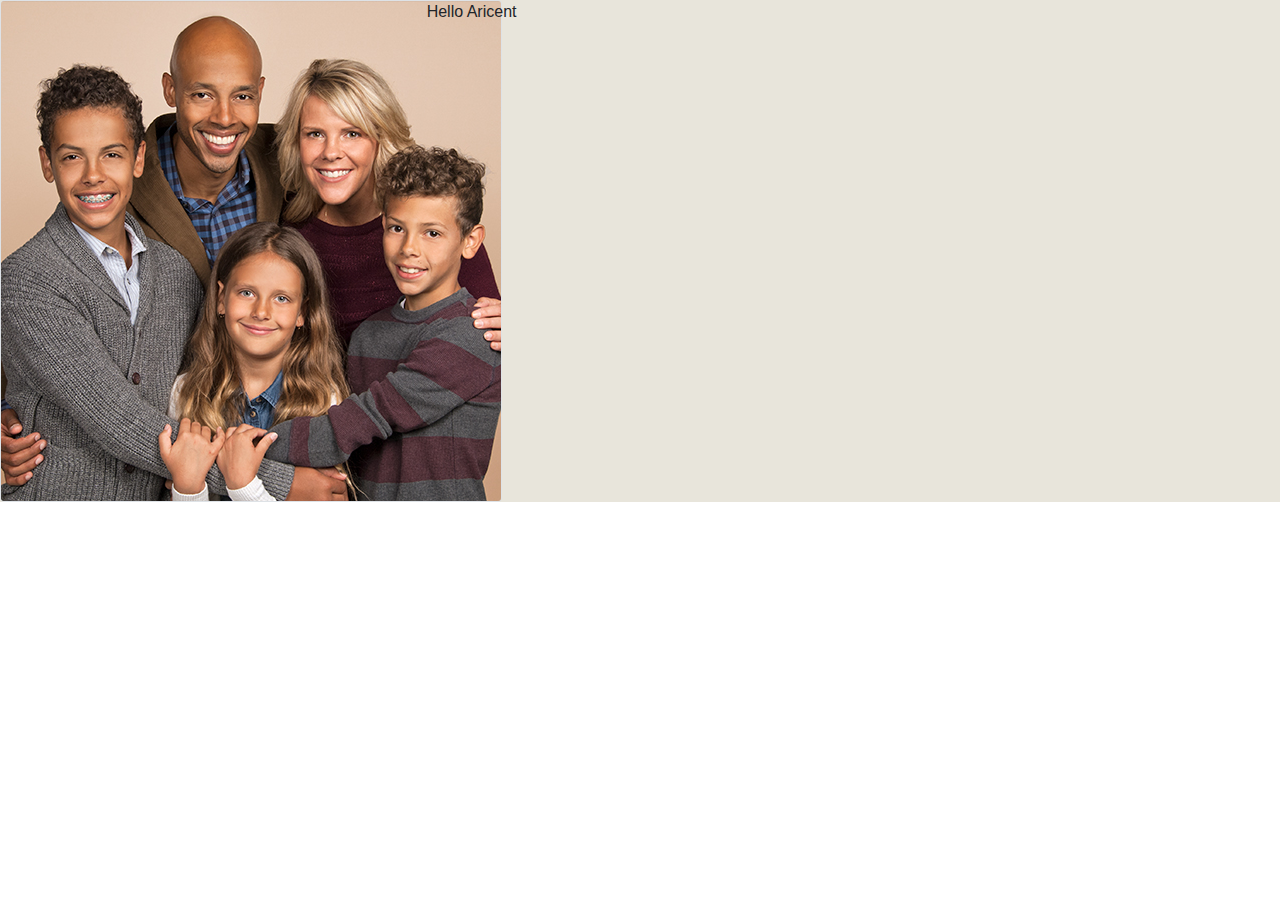
==== bootstrap_page.htm @ 2a59e264 "Bootstrap project" ====
<html>
<head>
	<meta name="viewport" content="width=device-width, initial-scale=1.0, user-scalable=no">
	<meta http_equiv="X-UA-Compatible" Contents="IE=edge">
	<link rel="stylesheet" type="text/css" href="https://stackpath.bootstrapcdn.com/bootstrap/4.1.1/css/bootstrap.min.css">
	<title>My blog application</title>
	<link rel="stylesheet" href="bootstrap_page.css">
	<link rel="stylesheet" href="https://stackpath.bootstrapcdn.com/bootstrap/4.1.1/css/bootstrap.min.css" integrity="sha384-WskhaSGFgHYWDcbwN70/dfYBj47jz9qbsMId/iRN3ewGhXQFZCSftd1LZCfmhktB" crossorigin="anonymous">
	<style>
	.topper {
		background-color: #e8e5db;
	}
	
</style>

	</head>
	<body>
<div class="container-full">
	<div class="row no-gutters fixed-top topper">
		<div class="col-md-4 border-right border-secondary">
			<img src="fam.jpg" alt="Profile photo" class="border rounded"> 
		</div>
		<div class="col-md-8">
			Hello Aricent
		</div>
	</div>
</div>



		<script src="https://code.jquery.com/jquery-3.3.1.slim.min.js" integrity="sha384-q8i/X+965DzO0rT7abK41JStQIAqVgRVzpbzo5smXKp4YfRvH+8abtTE1Pi6jizo" crossorigin="anonymous"></script>
<script src="https://cdnjs.cloudflare.com/ajax/libs/popper.js/1.14.3/umd/popper.min.js" integrity="sha384-ZMP7rVo3mIykV+2+9J3UJ46jBk0WLaUAdn689aCwoqbBJiSnjAK/l8WvCWPIPm49" crossorigin="anonymous"></script>
<script src="https://stackpath.bootstrapcdn.com/bootstrap/4.1.1/js/bootstrap.min.js" integrity="sha384-smHYKdLADwkXOn1EmN1qk/HfnUcbVRZyYmZ4qpPea6sjB/pTJ0euyQp0Mk8ck+5T" crossorigin="anonymous"></script>
	</body>
</html>
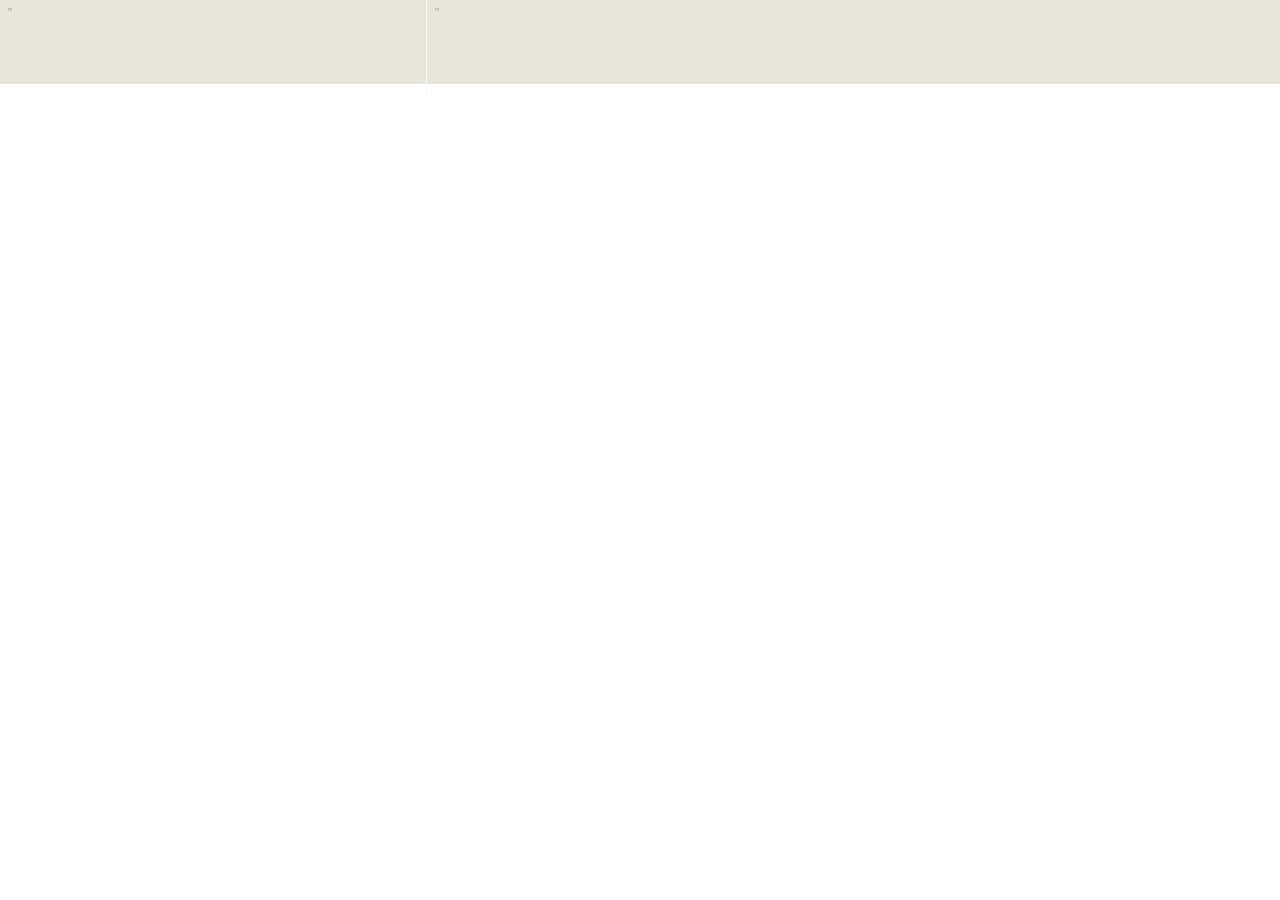
==== commit 88f9a662: "Today's commit" ====
--- a/bootstrap_page.htm
+++ b/bootstrap_page.htm
@@ -10,22 +10,39 @@
 	.topper {
 		background-color: #e8e5db;
 	}
+
+	.rop {
+		width: 10%;
+		height: 4%;
+	}
+	.tor {
+		height: 4%;
+		width: 5%;
+	}
+	.tar {
+		color: transparent;
+	}
+
 	
 </style>
 
 	</head>
 	<body>
-<div class="container-full">
-	<div class="row no-gutters fixed-top topper">
-		<div class="col-md-4 border-right border-secondary">
-			<img src="fam.jpg" alt="Profile photo" class="border rounded"> 
+<div class="container-full fixed-top">
+	<div class="row no-gutters topper">
+		<div class="col-md-4 border-right border-light d-flex flex-row justify-content-between p-2">
+			<img src="wor.png" alt="Profile photo" class="rop"> 
 		</div>
-		<div class="col-md-8">
-			Hello Aricent
+		<div class="col-md-8 d-flex flex-row justify-content-between p-2">
+			<img src="wor.png" alt="Profile photo" class="tor"> 
 		</div>
 	</div>
+	<div class="row no-gutters">
+		<div class="col-md-4 border-right border-light d-flex flex-row justify-content-between p-2">
+		</div>
+		
+	</div>
 </div>
-
 
 
 		<script src="https://code.jquery.com/jquery-3.3.1.slim.min.js" integrity="sha384-q8i/X+965DzO0rT7abK41JStQIAqVgRVzpbzo5smXKp4YfRvH+8abtTE1Pi6jizo" crossorigin="anonymous"></script>
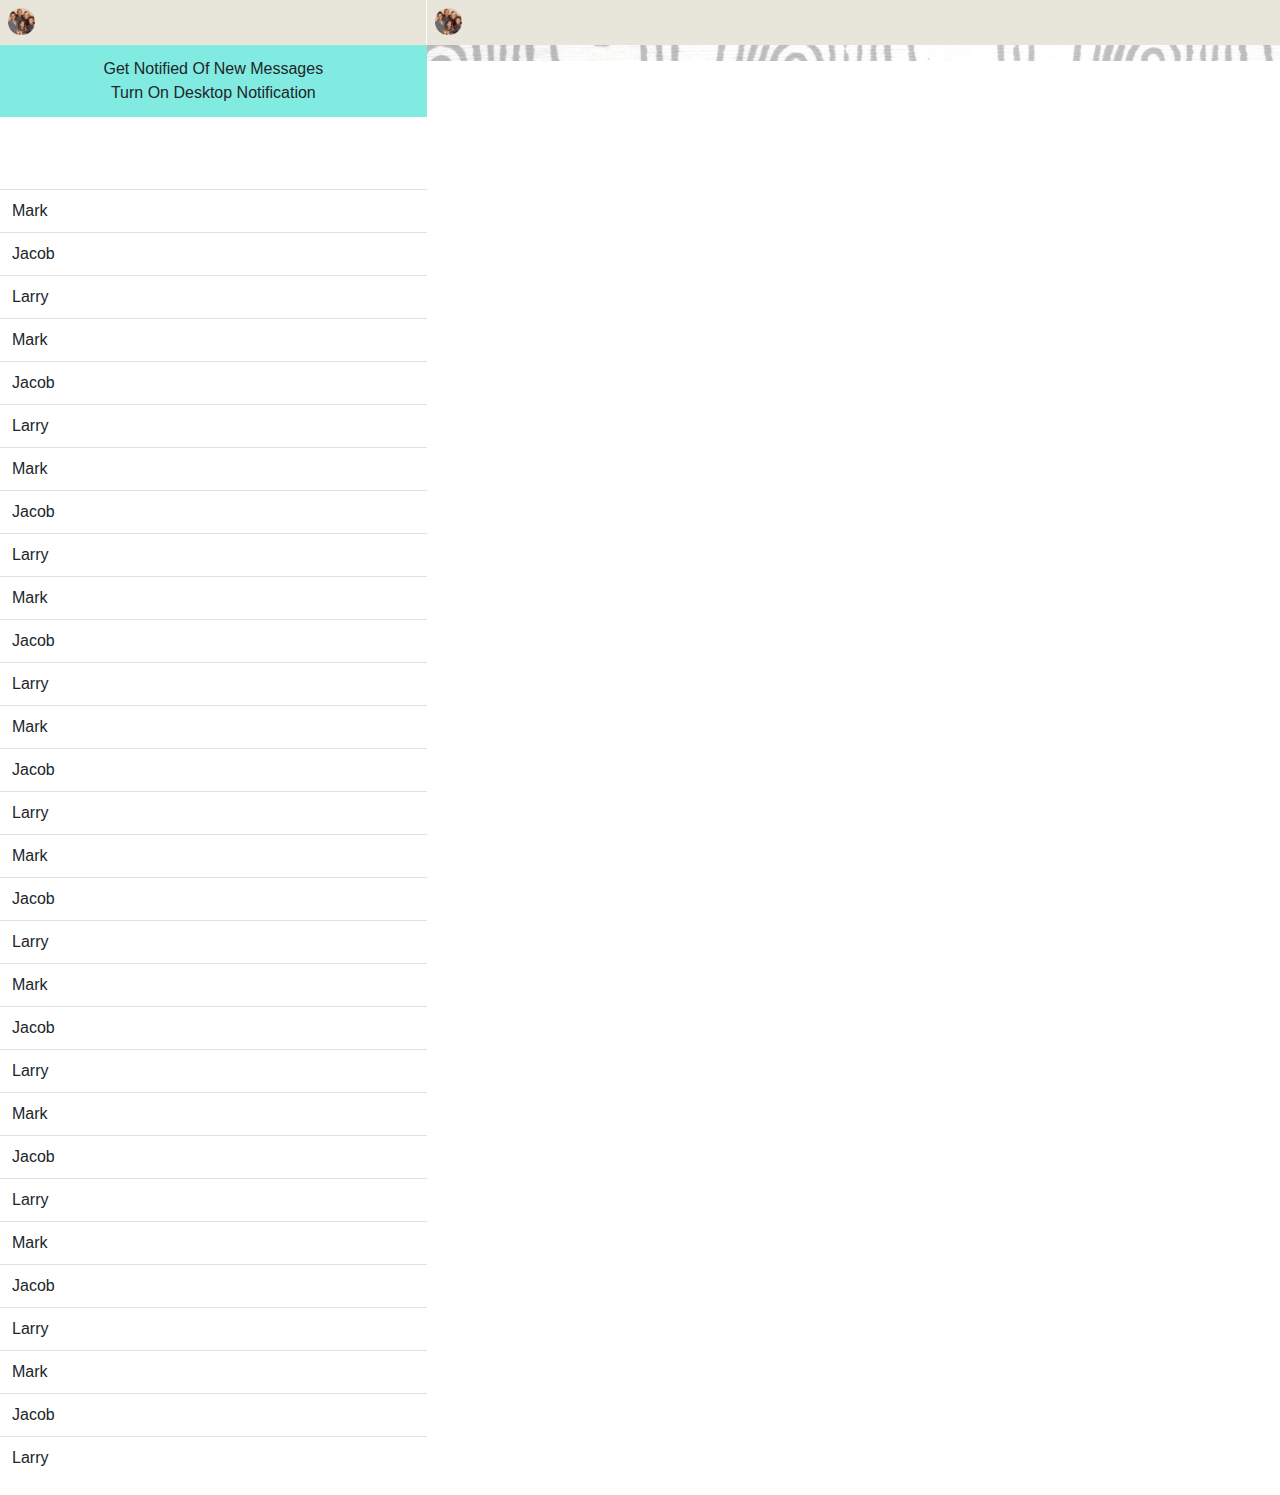
==== commit d0261b5d: "Latest commit" ====
--- a/bootstrap_page.htm
+++ b/bootstrap_page.htm
@@ -6,21 +6,39 @@
 	<title>My blog application</title>
 	<link rel="stylesheet" href="bootstrap_page.css">
 	<link rel="stylesheet" href="https://stackpath.bootstrapcdn.com/bootstrap/4.1.1/css/bootstrap.min.css" integrity="sha384-WskhaSGFgHYWDcbwN70/dfYBj47jz9qbsMId/iRN3ewGhXQFZCSftd1LZCfmhktB" crossorigin="anonymous">
+	<link rel="stylesheet" href="https://use.fontawesome.com/releases/v5.1.0/css/all.css" integrity="sha384-lKuwvrZot6UHsBSfcMvOkWwlCMgc0TaWr+30HWe3a4ltaBwTZhyTEggF5tJv8tbt" crossorigin="anonymous">
 	<style>
 	.topper {
 		background-color: #e8e5db;
+		height: 5vh;
 	}
 
 	.rop {
-		width: 10%;
-		height: 4%;
+		width: auto;
+		height: 3vh;
 	}
 	.tor {
-		height: 4%;
-		width: 5%;
+		height: 3vh;
+		width: auto;
 	}
 	.tar {
 		color: transparent;
+	}
+	.tota {
+		height: calc(100% - 5vh);
+		overflow: auto;
+		background-image: url("texture.jpg");
+		background-repeat: no-repeat;
+		background-size: cover;
+	}
+	.ropa {
+		height: 8vh;
+		background-color: #81ebe2;
+	}
+	.topa {
+		height: calc(100% - 5vh - 8vh - 8vh);
+		overflow: auto;
+
 	}
 
 	
@@ -28,21 +46,142 @@
 
 	</head>
 	<body>
-<div class="container-full fixed-top">
+<div class="container-full">
 	<div class="row no-gutters topper">
 		<div class="col-md-4 border-right border-light d-flex flex-row justify-content-between p-2">
 			<img src="wor.png" alt="Profile photo" class="rop"> 
+			<span class="glyphicons glyphicons-roundabout"></span>
+			<span class="glyphicon glyphicon-asterisk"></span>
 		</div>
 		<div class="col-md-8 d-flex flex-row justify-content-between p-2">
 			<img src="wor.png" alt="Profile photo" class="tor"> 
 		</div>
 	</div>
 	<div class="row no-gutters">
-		<div class="col-md-4 border-right border-light d-flex flex-row justify-content-between p-2">
+		<div class="col-md-4 ">
+			<div class="container-full">
+				<div class="row no-gutters">
+					<div class="col-md-12 ropa d-flex flex-column justify-content-center align-items-center text-capitalize">
+						
+				  <div><i class="fas fa-bell-slash"></i>Get notified of new messages</div>
+				   <div>Turn on desktop notification</div>
+				</div>
+				</div>
+				<div class="row no-gutters">
+					<div class="col-md-12 bg-white ropa">
+					</div>
+				</div>
+				<div class="row no-gutters">
+					<div class="col-md-12 topa">
+						
+
+<table class="table table-hover table-borderless">
+    <tr>
+      <td>Mark</td>
+    </tr>
+    <tr>
+      <td>Jacob</td>
+    </tr>
+    <tr>
+      <td>Larry</td>
+    </tr>
+      <tr>
+      <td>Mark</td>
+    </tr>
+    <tr>
+      <td>Jacob</td>
+    </tr>
+    <tr>
+      <td>Larry</td>
+    </tr>
+      <tr>
+      <td>Mark</td>
+    </tr>
+    <tr>
+      <td>Jacob</td>
+    </tr>
+    <tr>
+      <td>Larry</td>
+    </tr>
+      <tr>
+      <td>Mark</td>
+    </tr>
+    <tr>
+      <td>Jacob</td>
+    </tr>
+    <tr>
+      <td>Larry</td>
+    </tr>
+      <tr>
+      <td>Mark</td>
+    </tr>
+    <tr>
+      <td>Jacob</td>
+    </tr>
+    <tr>
+      <td>Larry</td>
+    </tr>
+      <tr>
+      <td>Mark</td>
+    </tr>
+    <tr>
+      <td>Jacob</td>
+    </tr>
+    <tr>
+      <td>Larry</td>
+    </tr>
+      <tr>
+      <td>Mark</td>
+    </tr>
+    <tr>
+      <td>Jacob</td>
+    </tr>
+    <tr>
+      <td>Larry</td>
+    </tr>
+      <tr>
+      <td>Mark</td>
+    </tr>
+    <tr>
+      <td>Jacob</td>
+    </tr>
+    <tr>
+      <td>Larry</td>
+    </tr>
+      <tr>
+      <td>Mark</td>
+    </tr>
+    <tr>
+      <td>Jacob</td>
+    </tr>
+    <tr>
+      <td>Larry</td>
+    </tr>
+      <tr>
+      <td>Mark</td>
+    </tr>
+    <tr>
+      <td>Jacob</td>
+    </tr>
+    <tr>
+      <td>Larry</td>
+    </tr>
+</table>
+
+
+
+
+					</div>
+				</div>
+			</div>
 		</div>
-		
+		<div class="col-md-8 p-2 tota">
+			
+		</div>
+
+</div>
+
 	</div>
-</div>
 
 
 		<script src="https://code.jquery.com/jquery-3.3.1.slim.min.js" integrity="sha384-q8i/X+965DzO0rT7abK41JStQIAqVgRVzpbzo5smXKp4YfRvH+8abtTE1Pi6jizo" crossorigin="anonymous"></script>
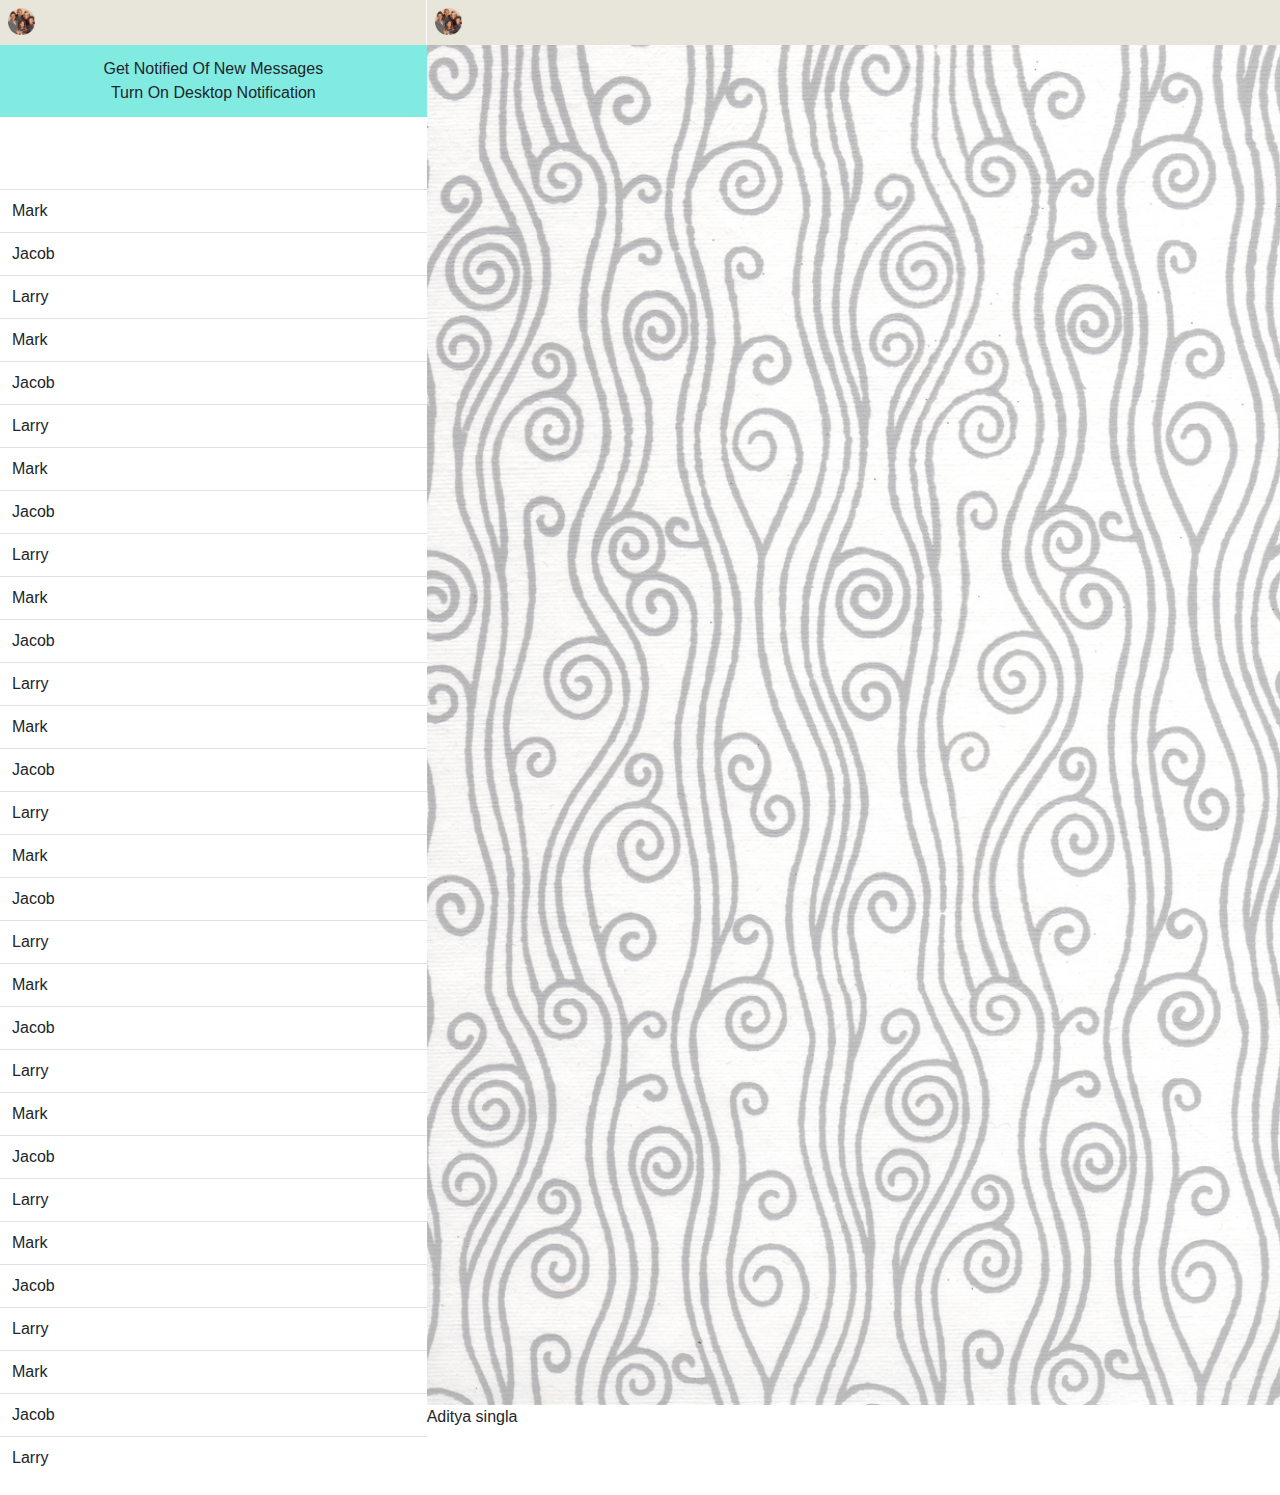
==== commit ad3ab66c: "Added bottom right box" ====
--- a/bootstrap_page.htm
+++ b/bootstrap_page.htm
@@ -25,8 +25,8 @@
 		color: transparent;
 	}
 	.tota {
-		height: calc(100% - 5vh);
-		overflow: auto;
+		height: calc(100% - 5vh - 5vh);
+		overflow-y: scroll;
 		background-image: url("texture.jpg");
 		background-repeat: no-repeat;
 		background-size: cover;
@@ -37,8 +37,11 @@
 	}
 	.topa {
 		height: calc(100% - 5vh - 8vh - 8vh);
-		overflow: auto;
-
+		overflow-y: scroll;
+
+	}
+	.roti {
+		height: 5vh;
 	}
 
 	
@@ -175,8 +178,20 @@
 				</div>
 			</div>
 		</div>
-		<div class="col-md-8 p-2 tota">
-			
+		<div class="col-md-8">
+			<div class="container-full">
+				<div class="row no-gutters tota">
+					<div class="col-md-12">
+
+					</div>
+
+				</div>
+				<div class="row no-gutters roti">
+					<div class="col-md-12">
+						Aditya singla
+					</div>
+				</div>
+			</div>
 		</div>
 
 </div>
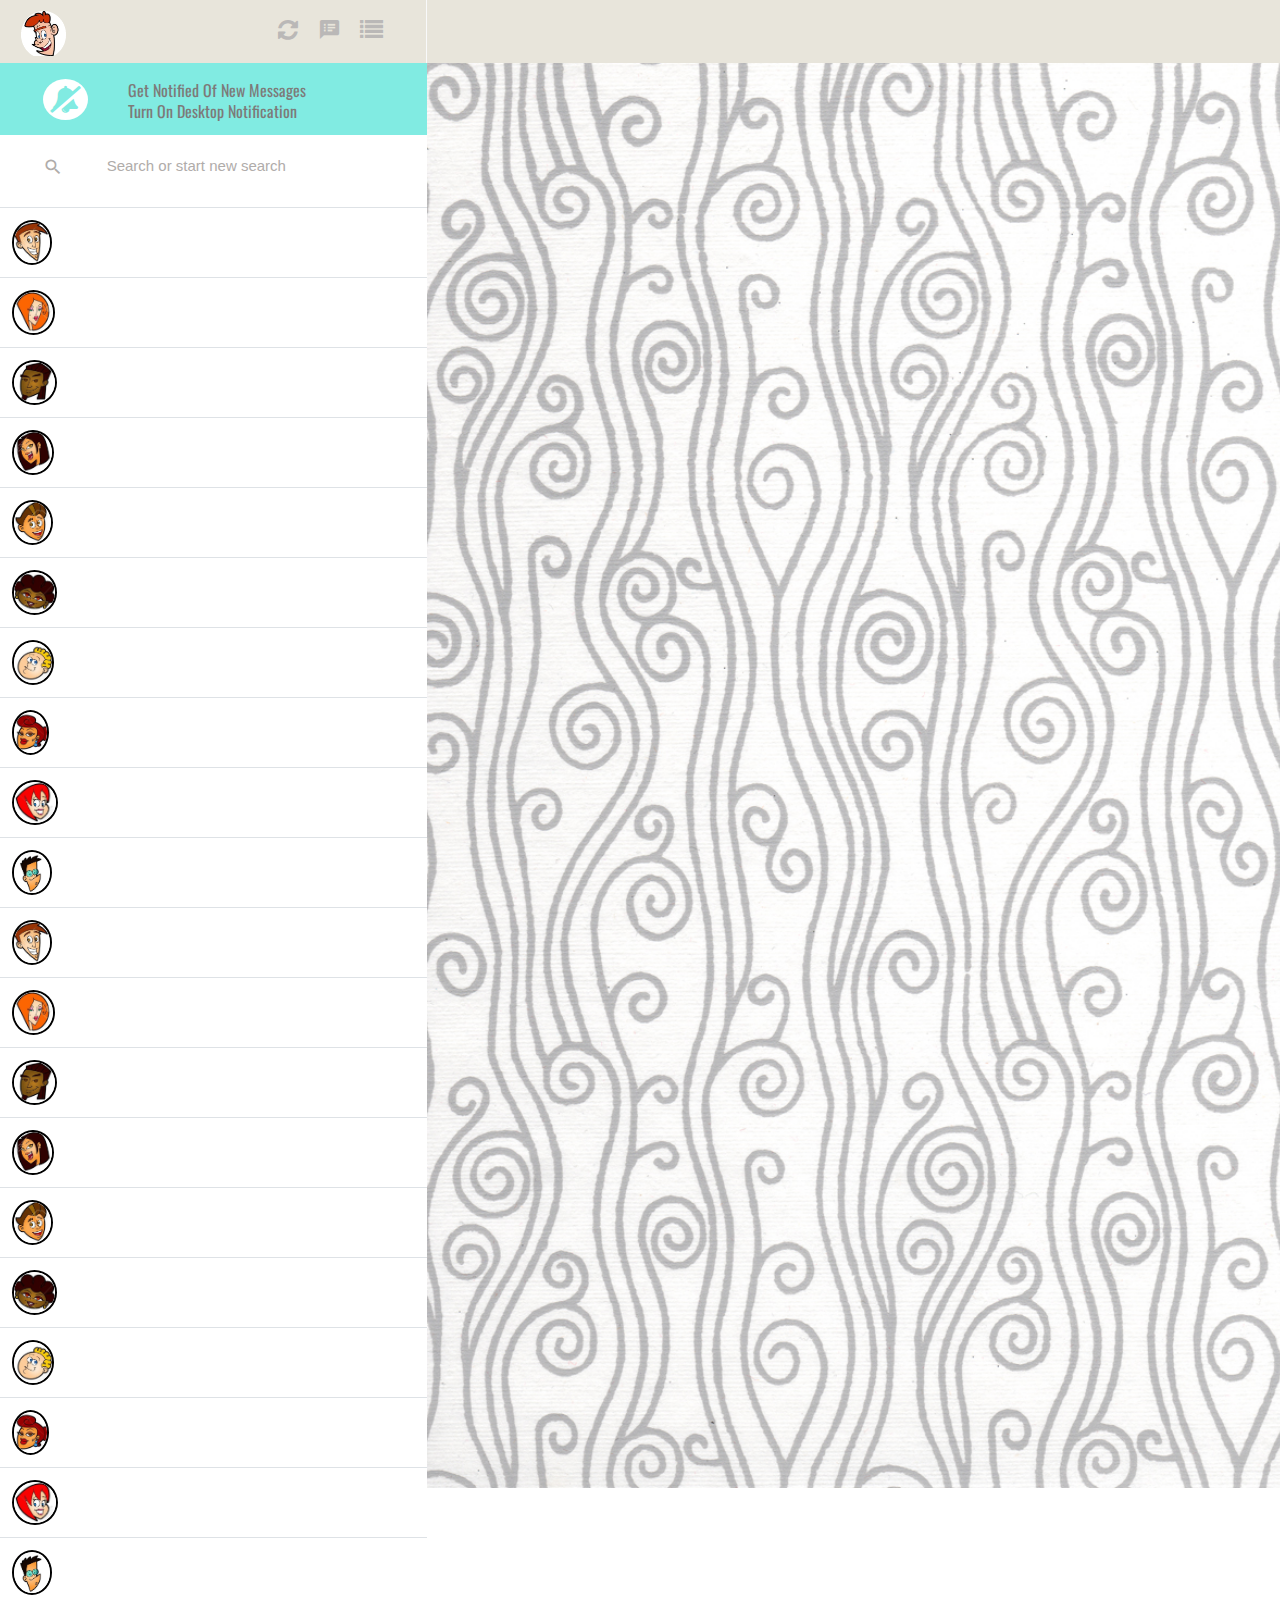
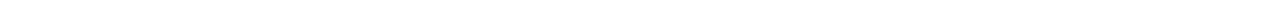
==== commit 0c683254: "Added profiles" ====
--- a/bootstrap_page.htm
+++ b/bootstrap_page.htm
@@ -6,16 +6,26 @@
 	<title>My blog application</title>
 	<link rel="stylesheet" href="bootstrap_page.css">
 	<link rel="stylesheet" href="https://stackpath.bootstrapcdn.com/bootstrap/4.1.1/css/bootstrap.min.css" integrity="sha384-WskhaSGFgHYWDcbwN70/dfYBj47jz9qbsMId/iRN3ewGhXQFZCSftd1LZCfmhktB" crossorigin="anonymous">
-	<link rel="stylesheet" href="https://use.fontawesome.com/releases/v5.1.0/css/all.css" integrity="sha384-lKuwvrZot6UHsBSfcMvOkWwlCMgc0TaWr+30HWe3a4ltaBwTZhyTEggF5tJv8tbt" crossorigin="anonymous">
+<link rel="stylesheet" href="https://cdnjs.cloudflare.com/ajax/libs/font-awesome/4.7.0/css/font-awesome.min.css">
+	<link href="https://fonts.googleapis.com/css?family=Oswald" rel="stylesheet">
+	<link href="https://fonts.googleapis.com/icon?family=Material+Icons" rel="stylesheet">
+	<link href="https://fonts.googleapis.com/icon?family=Material+Icons" rel="stylesheet">
+	<link rel="stylesheet" href="https://cdnjs.cloudflare.com/ajax/libs/font-awesome/4.7.0/css/font-awesome.min.css">
 	<style>
 	.topper {
 		background-color: #e8e5db;
-		height: 5vh;
+		height: 7vh;
 	}
 
 	.rop {
 		width: auto;
-		height: 3vh;
+		height: 5vh;
+	}
+	.kop {
+		width: auto;
+		height: 5vh;
+		border-radius: 50%; 
+		border: solid 2px black;
 	}
 	.tor {
 		height: 3vh;
@@ -25,7 +35,7 @@
 		color: transparent;
 	}
 	.tota {
-		height: calc(100% - 5vh - 5vh);
+		height: calc(100% - 7vh - 8vh);
 		overflow-y: scroll;
 		background-image: url("texture.jpg");
 		background-repeat: no-repeat;
@@ -36,12 +46,17 @@
 		background-color: #81ebe2;
 	}
 	.topa {
-		height: calc(100% - 5vh - 8vh - 8vh);
+		height: calc(100% - 7vh - 8vh - 8vh);
 		overflow-y: scroll;
 
 	}
 	.roti {
-		height: 5vh;
+		height: 8vh;
+	}
+
+	.hot {
+		font-family: 'Oswald', sans-serif;
+
 	}
 
 	
@@ -51,27 +66,28 @@
 	<body>
 <div class="container-full">
 	<div class="row no-gutters topper">
-		<div class="col-md-4 border-right border-light d-flex flex-row justify-content-between p-2">
-			<img src="wor.png" alt="Profile photo" class="rop"> 
-			<span class="glyphicons glyphicons-roundabout"></span>
-			<span class="glyphicon glyphicon-asterisk"></span>
+		<div class="col-md-4 border-right border-light d-flex flex-row justify-content-between  p-2 position-relative">
+			<img src="self.gif" alt="Profile photo" class="rop position-absolute" style="left: 5%; top: 18%;"> 
+			<i class="fa fa-refresh position-absolute" style="font-size:23px; color: #bab8b7;top:28%; right: 30%"></i>
+			<i class="material-icons position-absolute" style="font-size:23px;color: #bab8b7; top:28%; right: 20%;">speaker_notes</i>
+			<i class="fa fa-list position-absolute" style="font-size:23px;color: #bab8b7;top:28%; right: 10%"></i>
 		</div>
 		<div class="col-md-8 d-flex flex-row justify-content-between p-2">
-			<img src="wor.png" alt="Profile photo" class="tor"> 
 		</div>
 	</div>
 	<div class="row no-gutters">
 		<div class="col-md-4 ">
 			<div class="container-full">
 				<div class="row no-gutters">
-					<div class="col-md-12 ropa d-flex flex-column justify-content-center align-items-center text-capitalize">
+					<div class="col-md-12 ropa d-flex flex-column justify-content-center align-items-center position-relative text-capitalize hot">
 						
-				  <div><i class="fas fa-bell-slash"></i>Get notified of new messages</div>
-				   <div>Turn on desktop notification</div>
+				 <i class="fa fa-bell-slash position-absolute" style="border-radius: 50%; background-color: white; color: #81ebe2 ;top:22%; left: 10%; font-size: 27px; padding: 7px;"></i> <div class="position-absolute" style="top: 21%; left:30%; color: #7d7a79">Get notified of new messages</div>
+				   <div class="position-absolute" style="top: 50%; left:30%; color: #7d7a79;">Turn on desktop notification</div>
 				</div>
 				</div>
 				<div class="row no-gutters">
-					<div class="col-md-12 bg-white ropa">
+					<div class="col-md-12 bg-white ropa position-relative">
+						<i class="material-icons position-absolute" style="font-size:20px; color: #b0acaa; top: 30%; left: 10%;">search</i> <div class="position-absolute" style="left: 25%; top: 28%; font-size: 15px; color: #b0acaa"> Search or start new search</div>
 					</div>
 				</div>
 				<div class="row no-gutters">
@@ -80,95 +96,66 @@
 
 <table class="table table-hover table-borderless">
     <tr>
-      <td>Mark</td>
+      <td><img class="kop" style="" src="p1.gif"></td>
     </tr>
     <tr>
-      <td>Jacob</td>
+      <td><img class="kop" style="" src="p2.gif"></td>
     </tr>
     <tr>
-      <td>Larry</td>
+      <td><img class="kop" style="" src="p3.gif"></td>
     </tr>
       <tr>
-      <td>Mark</td>
+      <td><img class="kop" style="" src="p4.gif"></td>
     </tr>
     <tr>
-      <td>Jacob</td>
+      <td><img class="kop" style="" src="p5.gif"></td>
     </tr>
     <tr>
-      <td>Larry</td>
+      <td><img class="kop" style="" src="p6.gif"></td>
     </tr>
       <tr>
-      <td>Mark</td>
+      <td><img class="kop" style="" src="p7.gif"></td>
     </tr>
     <tr>
-      <td>Jacob</td>
+      <td><img class="kop" style="" src="p8.gif"></td>
     </tr>
     <tr>
-      <td>Larry</td>
+      <td><img class="kop" style="" src="p9.gif"></td>
     </tr>
       <tr>
-      <td>Mark</td>
+      <td><img class="kop" style="" src="p10.gif"></td>
+    </tr>
+       <tr>
+      <td><img class="kop" style="" src="p1.gif"></td>
     </tr>
     <tr>
-      <td>Jacob</td>
+      <td><img class="kop" style="" src="p2.gif"></td>
     </tr>
     <tr>
-      <td>Larry</td>
+      <td><img class="kop" style="" src="p3.gif"></td>
     </tr>
       <tr>
-      <td>Mark</td>
+      <td><img class="kop" style="" src="p4.gif"></td>
     </tr>
     <tr>
-      <td>Jacob</td>
+      <td><img class="kop" style="" src="p5.gif"></td>
     </tr>
     <tr>
-      <td>Larry</td>
+      <td><img class="kop" style="" src="p6.gif"></td>
     </tr>
       <tr>
-      <td>Mark</td>
+      <td><img class="kop" style="" src="p7.gif"></td>
     </tr>
     <tr>
-      <td>Jacob</td>
+      <td><img class="kop" style="" src="p8.gif"></td>
     </tr>
     <tr>
-      <td>Larry</td>
+      <td><img class="kop" style="" src="p9.gif"></td>
     </tr>
       <tr>
-      <td>Mark</td>
+      <td><img class="kop" style="" src="p10.gif"></td>
     </tr>
-    <tr>
-      <td>Jacob</td>
-    </tr>
-    <tr>
-      <td>Larry</td>
-    </tr>
-      <tr>
-      <td>Mark</td>
-    </tr>
-    <tr>
-      <td>Jacob</td>
-    </tr>
-    <tr>
-      <td>Larry</td>
-    </tr>
-      <tr>
-      <td>Mark</td>
-    </tr>
-    <tr>
-      <td>Jacob</td>
-    </tr>
-    <tr>
-      <td>Larry</td>
-    </tr>
-      <tr>
-      <td>Mark</td>
-    </tr>
-    <tr>
-      <td>Jacob</td>
-    </tr>
-    <tr>
-      <td>Larry</td>
-    </tr>
+
 </table>
 
 
@@ -188,7 +175,7 @@
 				</div>
 				<div class="row no-gutters roti">
 					<div class="col-md-12">
-						Aditya singla
+					
 					</div>
 				</div>
 			</div>
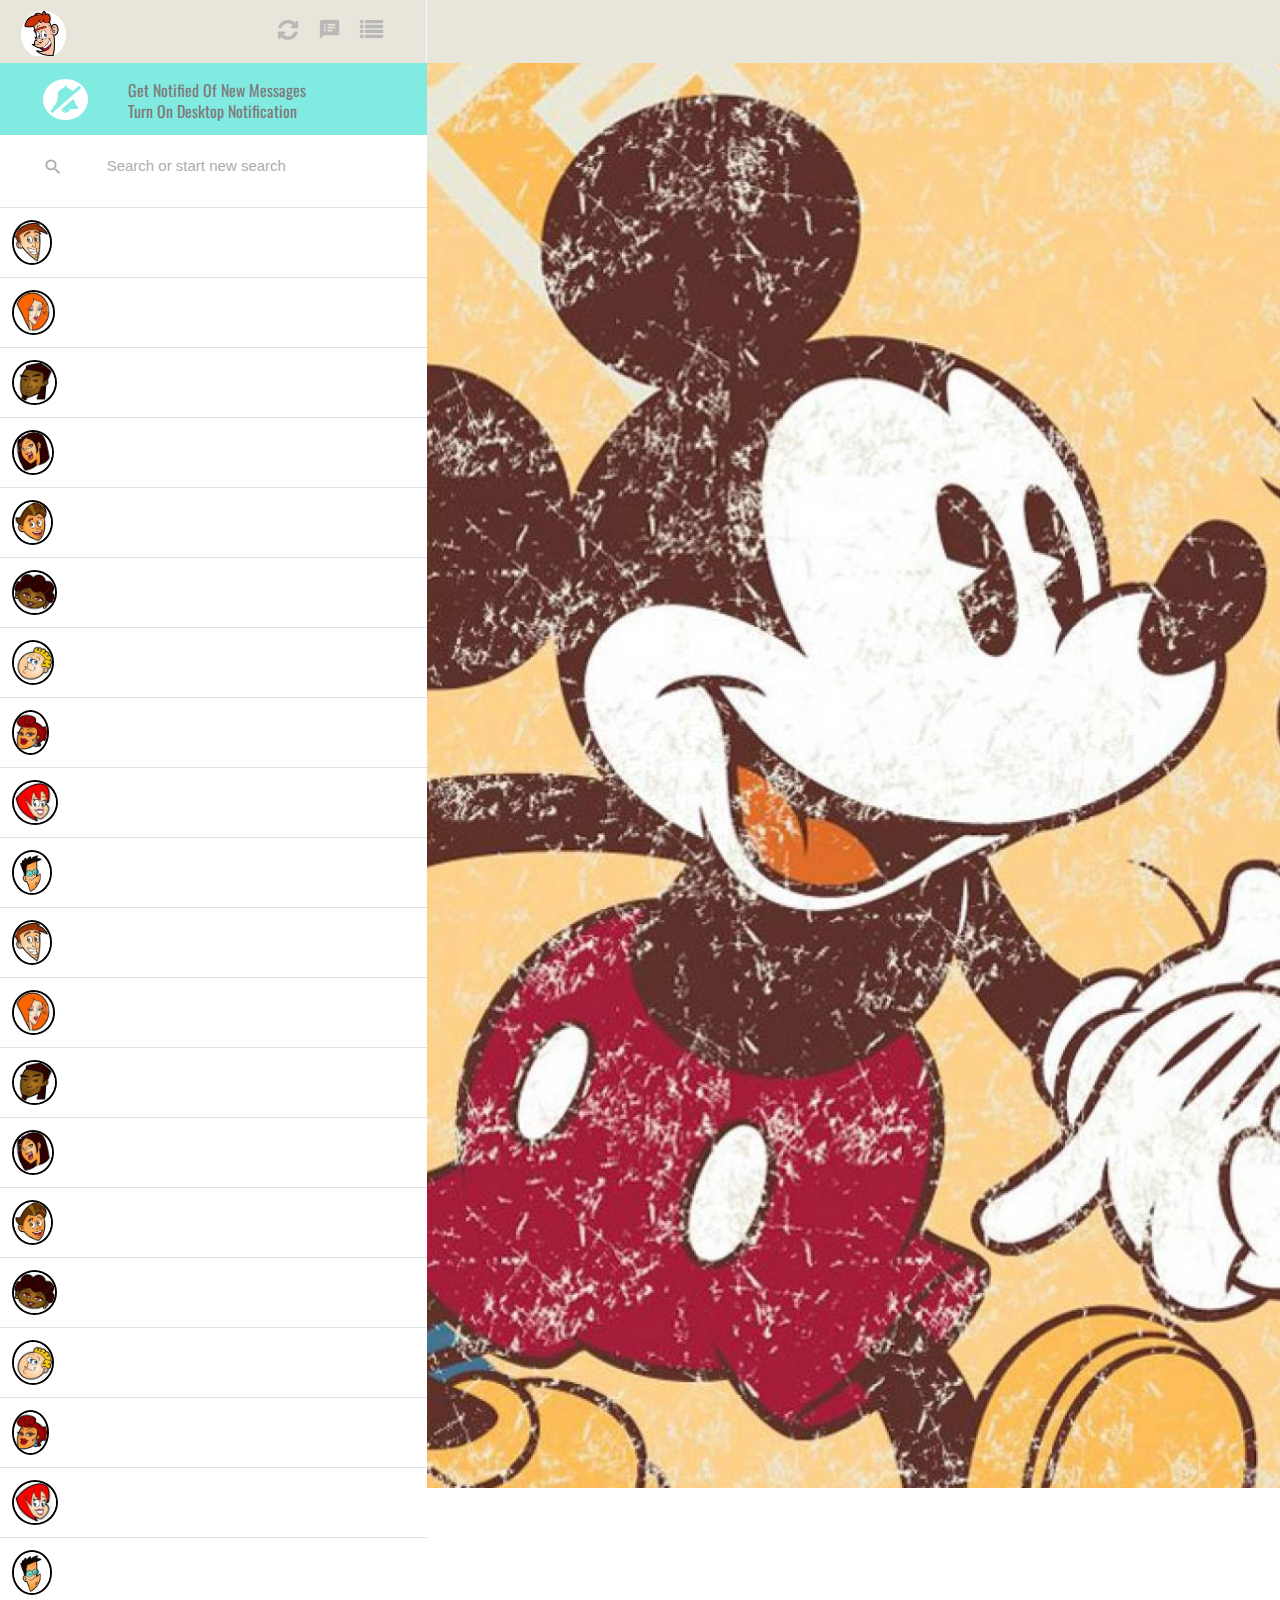
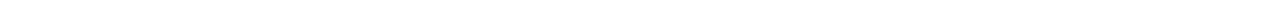
==== commit cbcf6831: "Added background texture" ====
--- a/bootstrap_page.htm
+++ b/bootstrap_page.htm
@@ -37,7 +37,7 @@
 	.tota {
 		height: calc(100% - 7vh - 8vh);
 		overflow-y: scroll;
-		background-image: url("texture.jpg");
+		background-image: url("texture2.jpg");
 		background-repeat: no-repeat;
 		background-size: cover;
 	}
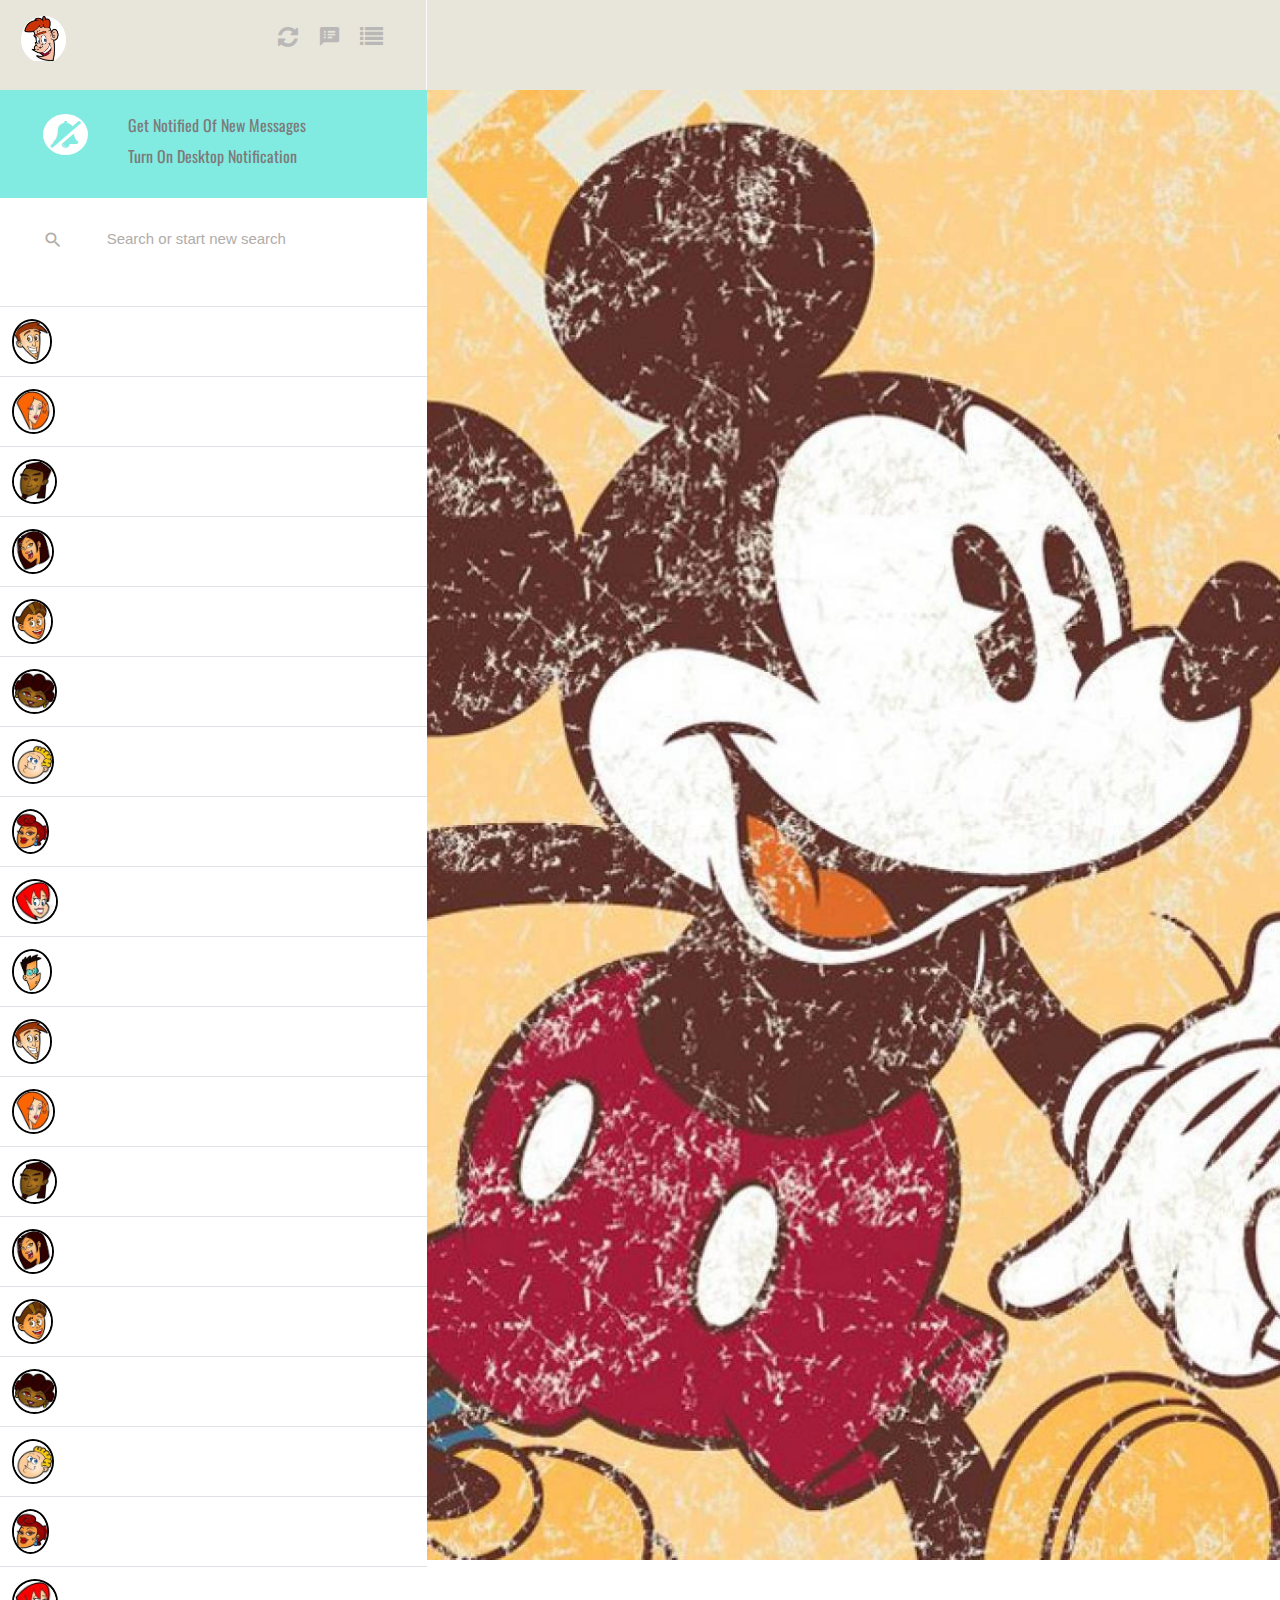
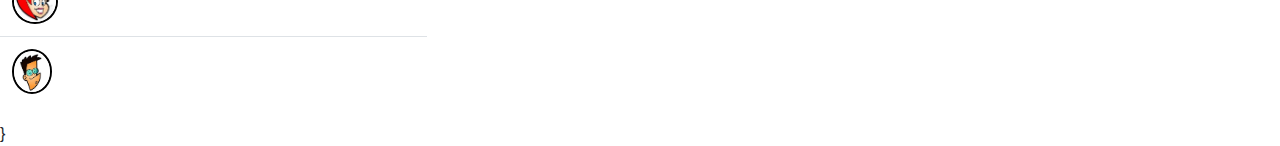
==== commit 64882494: "Added onclick menu" ====
--- a/bootstrap_page.htm
+++ b/bootstrap_page.htm
@@ -14,7 +14,7 @@
 	<style>
 	.topper {
 		background-color: #e8e5db;
-		height: 7vh;
+		height: 10vh;
 	}
 
 	.rop {
@@ -35,18 +35,18 @@
 		color: transparent;
 	}
 	.tota {
-		height: calc(100% - 7vh - 8vh);
+		height: calc(100% - 10vh - 8vh);
 		overflow-y: scroll;
 		background-image: url("texture2.jpg");
 		background-repeat: no-repeat;
 		background-size: cover;
 	}
 	.ropa {
-		height: 8vh;
+		height: 12vh;
 		background-color: #81ebe2;
 	}
 	.topa {
-		height: calc(100% - 7vh - 8vh - 8vh);
+		height: calc(100% - 10vh - 12vh - 12vh);
 		overflow-y: scroll;
 
 	}
@@ -58,19 +58,129 @@
 		font-family: 'Oswald', sans-serif;
 
 	}
+	.rap {
+		top: 0;
+		left: 0;
+		height: 100%;
+		width: 33vw;
+		display: none;
+	}
 
 	
 </style>
 
 	</head>
 	<body>
-<div class="container-full">
+		<div id="unique1" class="position-fixed fixed-top bg-white rap"> 
+			<div class="container-full">
+				<div class="row no-gutters d-flex flex-row justify-content-center align-items-end p-2" style="height: 20vh; background-color: #42f4c5;">
+                 <div onclick="hideDiv('unique1')"><i class="fa fa-arrow-left text-white" style="font-size:24px"></i></div>
+                 <div class="text-white" style="font-family: 'Oswald', sans-serif;"> &nbsp &nbsp Add group participants</div>
+
+				</div>
+				<div class="row no-gutters style="height: calc(100% - 20vh);">
+				</div>
+
+			</div>
+
+		</div>
+
+
+				<div id="unique2" class="position-fixed fixed-top bg-white rap"> 
+			<div class="container-full">
+<div class="row no-gutters d-flex flex-row justify-content-center align-items-end p-2" style="height: 20vh; background-color: #42f4c5;">
+                 <div onclick="hideDiv('unique2')"><i class="fa fa-arrow-left text-white" style="font-size:24px"></i></div>
+                 <div class="text-white" style="font-family: 'Oswald', sans-serif;"> &nbsp &nbsp Profile</div>
+
+				</div>
+				<div class="row no-gutters style="height: calc(100% - 20vh);">
+				</div>
+
+			</div>
+
+		</div>
+
+
+				<div id="unique3" class="position-fixed fixed-top bg-white rap"> 
+			<div class="container-full">
+<div class="row no-gutters d-flex flex-row justify-content-center align-items-end p-2" style="height: 20vh; background-color: #42f4c5;">
+                 <div onclick="hideDiv('unique3')"><i class="fa fa-arrow-left text-white" style="font-size:24px"></i></div>
+                 <div class="text-white" style="font-family: 'Oswald', sans-serif;"> &nbsp &nbsp Archived chats</div>
+
+				</div>
+				<div class="row no-gutters style="height: calc(100% - 20vh);">
+				</div>
+
+			</div>
+
+		</div>
+
+
+				<div id="unique4" class="position-fixed fixed-top bg-white rap"> 
+			<div class="container-full">
+<div class="row no-gutters d-flex flex-row justify-content-center align-items-end p-2" style="height: 20vh; background-color: #42f4c5;">
+                 <div onclick="hideDiv('unique4')"><i class="fa fa-arrow-left text-white" style="font-size:24px"></i></div>
+                 <div class="text-white" style="font-family: 'Oswald', sans-serif;"> &nbsp &nbsp Starred messages</div>
+
+				</div>
+				<div class="row no-gutters style="height: calc(100% - 20vh);">
+				</div>
+
+			</div>
+
+		</div>
+
+
+				<div id="unique5" class="position-fixed fixed-top bg-white rap"> 
+			<div class="container-full">
+<div class="row no-gutters d-flex flex-row justify-content-center align-items-end p-2" style="height: 20vh; background-color: #42f4c5;">
+                 <div onclick="hideDiv('unique5')"><i class="fa fa-arrow-left text-white" style="font-size:24px"></i></div>
+                 <div class="text-white" style="font-family: 'Oswald', sans-serif;"> &nbsp &nbsp Settings</div>
+
+				</div>
+				<div class="row no-gutters style="height: calc(100% - 20vh);">
+				</div>
+
+			</div>
+
+		</div>
+
+						<div id="unique6" class="position-fixed fixed-top bg-white rap"> 
+			<div class="container-full">
+<div class="row no-gutters d-flex flex-row justify-content-center align-items-end p-2" style="height: 20vh; background-color: #42f4c5;">
+                 <div onclick="hideDiv('unique6')"><i class="fa fa-arrow-left text-white" style="font-size:24px"></i></div>
+                 <div class="text-white" style="font-family: 'Oswald', sans-serif;"> &nbsp &nbsp Settings</div>
+
+				</div>
+				<div class="row no-gutters style="height: calc(100% - 20vh);">
+				</div>
+
+			</div>
+
+		</div>
+
+	<div class="container-full">
 	<div class="row no-gutters topper">
 		<div class="col-md-4 border-right border-light d-flex flex-row justify-content-between  p-2 position-relative">
 			<img src="self.gif" alt="Profile photo" class="rop position-absolute" style="left: 5%; top: 18%;"> 
 			<i class="fa fa-refresh position-absolute" style="font-size:23px; color: #bab8b7;top:28%; right: 30%"></i>
 			<i class="material-icons position-absolute" style="font-size:23px;color: #bab8b7; top:28%; right: 20%;">speaker_notes</i>
-			<i class="fa fa-list position-absolute" style="font-size:23px;color: #bab8b7;top:28%; right: 10%"></i>
+  
+<div class="dropdown position-absolute" style="top:28%; right: 10%;">
+  <a href="#" id="dropdownMenuLink" data-toggle="dropdown" aria-haspopup="true" aria-expanded="false">
+     <i class="fa fa-list " style="font-size:23px;color: #bab8b7;"></i>
+  </a>
+
+  <div class="dropdown-menu dropdown-menu-right" aria-labelledby="dropdownMenuLink">
+    <a class="dropdown-item" href="#" style="font-family: 'Oswald', sans-serif;" onclick="showDiv('unique1')">New group</a>
+    <a class="dropdown-item" href="#" style="font-family: 'Oswald', sans-serif;" onclick="showDiv('unique2')">Profile</a>
+    <a class="dropdown-item" href="#" style="font-family: 'Oswald', sans-serif;" onclick="showDiv('unique3')">Archived</a>
+    <a class="dropdown-item" href="#" style="font-family: 'Oswald', sans-serif;" onclick="showDiv('unique4')">starred</a>
+    <a class="dropdown-item" href="#" style="font-family: 'Oswald', sans-serif;" onclick="showDiv('unique5')">Settings</a>
+    <a class="dropdown-item" href="#" style="font-family: 'Oswald', sans-serif;" onclick="showDiv('unique6')">Log out</a>
+  </div>
+</div>
+			
 		</div>
 		<div class="col-md-8 d-flex flex-row justify-content-between p-2">
 		</div>
@@ -185,8 +295,18 @@
 
 	</div>
 
+	<script text="type/javascript">
+function showDiv(ele) {
+	document.getElementById(ele).style.display = "block";
+}
+function hideDiv(ele) {
+	document.getElementById(ele).style.display = "none";
+}
+	</script>
+
 
 		<script src="https://code.jquery.com/jquery-3.3.1.slim.min.js" integrity="sha384-q8i/X+965DzO0rT7abK41JStQIAqVgRVzpbzo5smXKp4YfRvH+8abtTE1Pi6jizo" crossorigin="anonymous"></script>
+}
 <script src="https://cdnjs.cloudflare.com/ajax/libs/popper.js/1.14.3/umd/popper.min.js" integrity="sha384-ZMP7rVo3mIykV+2+9J3UJ46jBk0WLaUAdn689aCwoqbBJiSnjAK/l8WvCWPIPm49" crossorigin="anonymous"></script>
 <script src="https://stackpath.bootstrapcdn.com/bootstrap/4.1.1/js/bootstrap.min.js" integrity="sha384-smHYKdLADwkXOn1EmN1qk/HfnUcbVRZyYmZ4qpPea6sjB/pTJ0euyQp0Mk8ck+5T" crossorigin="anonymous"></script>
 	</body>
